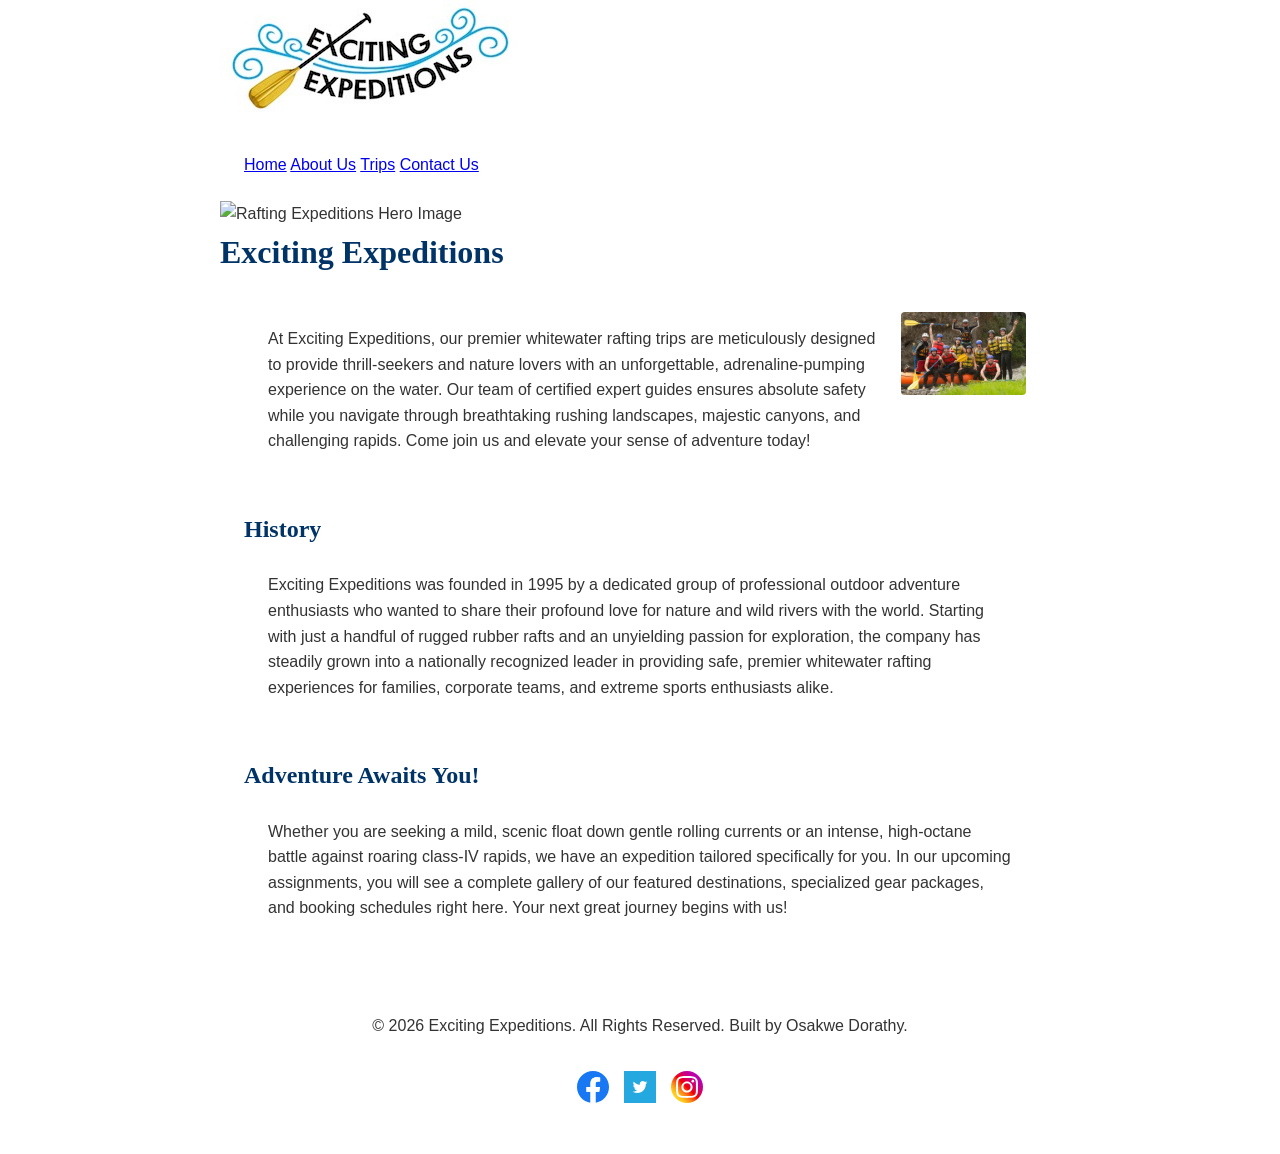
==== wwr/about.html @ 5014067f "Fix social icons and complete about us page" ====
<!DOCTYPE html>
<html lang="en">

<head>
    <meta charset="UTF-8">
    <meta name="viewport" content="width=device-width, initial-scale=1.0">
    <title>Exciting Expeditions - About Us</title>
    <meta name="description" content="Discover Exciting Expeditions, our history, safety standards, and thrilling whitewater rafting trips.">
    <meta name="author" content="Osakwe Dorathy">
    <link rel="stylesheet" href="styles/rafting.css">
</head>

<body>
    <header>
        <img src="images/logo.png" alt="Exciting Expeditions Logo">
        <nav>
            <a href="index.html">Home</a>
            <a href="about.html">About Us</a>
            <a href="trips.html">Trips</a>
            <a href="contact.html">Contact Us</a>
        </nav>
    </header>

    <main>
        <div class="hero">
            <img src="images/hero.png" alt="Rafting Expeditions Hero Image">
            <h1>Exciting Expeditions</h1>
            <article>
                <img src="images/client.png" alt="Happy client enjoying a rafting trip">
                <p>At Exciting Expeditions, our premier whitewater rafting trips are meticulously designed to provide thrill-seekers and nature lovers with an unforgettable, adrenaline-pumping experience on the water. Our team of certified expert guides ensures absolute safety while you navigate through breathtaking rushing landscapes, majestic canyons, and challenging rapids. Come join us and elevate your sense of adventure today!</p>
            </article>
        </div>

        <section>
            <h2>History</h2>
            <p>Exciting Expeditions was founded in 1995 by a dedicated group of professional outdoor adventure enthusiasts who wanted to share their profound love for nature and wild rivers with the world. Starting with just a handful of rugged rubber rafts and an unyielding passion for exploration, the company has steadily grown into a nationally recognized leader in providing safe, premier whitewater rafting experiences for families, corporate teams, and extreme sports enthusiasts alike.</p>
        </section>

        <section>
            <h2>Adventure Awaits You!</h2>
            <p>Whether you are seeking a mild, scenic float down gentle rolling currents or an intense, high-octane battle against roaring class-IV rapids, we have an expedition tailored specifically for you. In our upcoming assignments, you will see a complete gallery of our featured destinations, specialized gear packages, and booking schedules right here. Your next great journey begins with us!</p>
        </section>
    </main>

    <footer>
        <p>&copy; 2026 Exciting Expeditions. All Rights Reserved. Built by Osakwe Dorathy.</p>
        <nav class="socialmedia">
            <a href="https://facebook.com" target="_blank"><img src="images/facebook.svg" alt="Facebook Icon"></a>
            <a href="https://twitter.com" target="_blank"><img src="images/twitter.png" alt="Twitter Icon"></a>
            <a href="https://instagram.com" target="_blank"><img src="images/instagram.svg" alt="Instagram Icon"></a>
        </nav>
    </footer>
</body>

</html>
---- wwr/styles/rafting.css ----
:root {
    --primary-color: #003366;
    --secondary-color: #6699CC;
    --accent1-color: #333333;
    --accent2-color: #F4F4F4;
    --heading-font: Georgia, serif;
    --body-font: Arial, sans-serif;
}

* {
    margin: 0;
    padding: 0;
    box-sizing: border-box;
}

body {
    font-family: var(--body-font);
    color: var(--accent1-color);
    line-height: 1.6;
}

header,
main,
footer {
    width: 840px;
    margin: 0 auto;
}

h1,
h2 {
    font-family: var(--heading-font);
    color: var(--primary-color);
    margin-bottom: 8px;
}

nav,
p,
section,
article {
    margin: 16px;
    padding: 8px;
}

.hero {
    position: relative;
}

.hero article img {
    float: right;
    width: 125px;
    margin: 10px;
    border-radius: 4px;
}

footer {
    text-align: center;
    padding: 20px 0;
}

footer .socialmedia {
    display: flex;
    justify-content: center;
    gap: 15px;
    margin-top: 10px;
}

footer .socialmedia img {
    width: 32px;
    height: 32px;
}
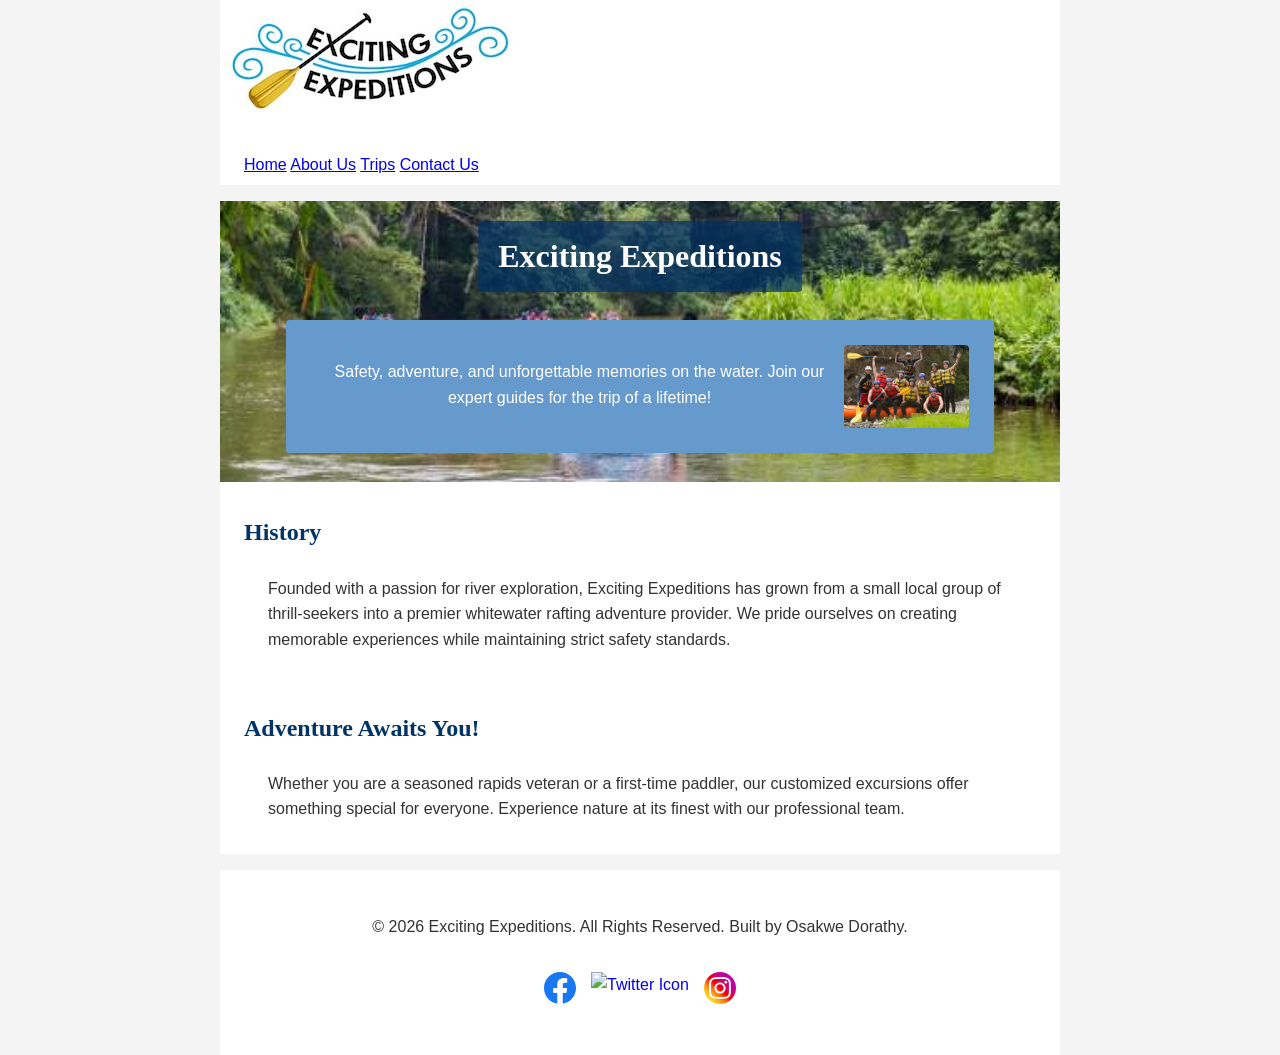
==== commit 8f42863e: "Update about.html with fresh code" ====
--- a/wwr/about.html
+++ b/wwr/about.html
@@ -4,7 +4,7 @@
 <head>
     <meta charset="UTF-8">
     <meta name="viewport" content="width=device-width, initial-scale=1.0">
-    <title>Exciting Expeditions - About Us</title>
+    <title>About Us - Exciting Expeditions</title>
     <meta name="description" content="Discover Exciting Expeditions, our history, safety standards, and thrilling whitewater rafting trips.">
     <meta name="author" content="Osakwe Dorathy">
     <link rel="stylesheet" href="styles/rafting.css">
@@ -20,33 +20,29 @@
             <a href="contact.html">Contact Us</a>
         </nav>
     </header>
-
     <main>
         <div class="hero">
             <img src="images/hero.png" alt="Rafting Expeditions Hero Image">
             <h1>Exciting Expeditions</h1>
             <article>
                 <img src="images/client.png" alt="Happy client enjoying a rafting trip">
-                <p>At Exciting Expeditions, our premier whitewater rafting trips are meticulously designed to provide thrill-seekers and nature lovers with an unforgettable, adrenaline-pumping experience on the water. Our team of certified expert guides ensures absolute safety while you navigate through breathtaking rushing landscapes, majestic canyons, and challenging rapids. Come join us and elevate your sense of adventure today!</p>
+                <p>Safety, adventure, and unforgettable memories on the water. Join our expert guides for the trip of a lifetime!</p>
             </article>
         </div>
-
         <section>
             <h2>History</h2>
-            <p>Exciting Expeditions was founded in 1995 by a dedicated group of professional outdoor adventure enthusiasts who wanted to share their profound love for nature and wild rivers with the world. Starting with just a handful of rugged rubber rafts and an unyielding passion for exploration, the company has steadily grown into a nationally recognized leader in providing safe, premier whitewater rafting experiences for families, corporate teams, and extreme sports enthusiasts alike.</p>
+            <p>Founded with a passion for river exploration, Exciting Expeditions has grown from a small local group of thrill-seekers into a premier whitewater rafting adventure provider. We pride ourselves on creating memorable experiences while maintaining strict safety standards.</p>
         </section>
-
         <section>
             <h2>Adventure Awaits You!</h2>
-            <p>Whether you are seeking a mild, scenic float down gentle rolling currents or an intense, high-octane battle against roaring class-IV rapids, we have an expedition tailored specifically for you. In our upcoming assignments, you will see a complete gallery of our featured destinations, specialized gear packages, and booking schedules right here. Your next great journey begins with us!</p>
+            <p>Whether you are a seasoned rapids veteran or a first-time paddler, our customized excursions offer something special for everyone. Experience nature at its finest with our professional team.</p>
         </section>
     </main>
-
     <footer>
         <p>&copy; 2026 Exciting Expeditions. All Rights Reserved. Built by Osakwe Dorathy.</p>
         <nav class="socialmedia">
             <a href="https://facebook.com" target="_blank"><img src="images/facebook.svg" alt="Facebook Icon"></a>
-            <a href="https://twitter.com" target="_blank"><img src="images/twitter.png" alt="Twitter Icon"></a>
+            <a href="https://twitter.com" target="_blank"><img src="images/twitter.svg" alt="Twitter Icon"></a>
             <a href="https://instagram.com" target="_blank"><img src="images/instagram.svg" alt="Instagram Icon"></a>
         </nav>
     </footer>
--- a/wwr/styles/rafting.css
+++ b/wwr/styles/rafting.css
@@ -17,6 +17,7 @@
     font-family: var(--body-font);
     color: var(--accent1-color);
     line-height: 1.6;
+    background-color: var(--accent2-color);
 }
 
 header,
@@ -24,6 +25,7 @@
 footer {
     width: 840px;
     margin: 0 auto;
+    background-color: #ffffff;
 }
 
 h1,
@@ -43,6 +45,34 @@
 
 .hero {
     position: relative;
+    text-align: center;
+}
+
+.hero img {
+    width: 100%;
+    height: auto;
+}
+
+.hero h1 {
+    position: absolute;
+    top: 20px;
+    left: 50%;
+    transform: translateX(-50%);
+    background-color: rgba(0, 51, 102, 0.7);
+    color: #ffffff;
+    padding: 10px 20px;
+    border-radius: 4px;
+}
+
+.hero article {
+    position: absolute;
+    bottom: 20px;
+    left: 50px;
+    right: 50px;
+    background-color: var(--secondary-color);
+    color: #ffffff;
+    padding: 15px;
+    border-radius: 4px;
 }
 
 .hero article img {
@@ -50,6 +80,10 @@
     width: 125px;
     margin: 10px;
     border-radius: 4px;
+}
+
+section {
+    background-color: #ffffff;
 }
 
 footer {
@@ -64,6 +98,10 @@
     margin-top: 10px;
 }
 
+footer .socialmedia a {
+    text-decoration: none;
+}
+
 footer .socialmedia img {
     width: 32px;
     height: 32px;
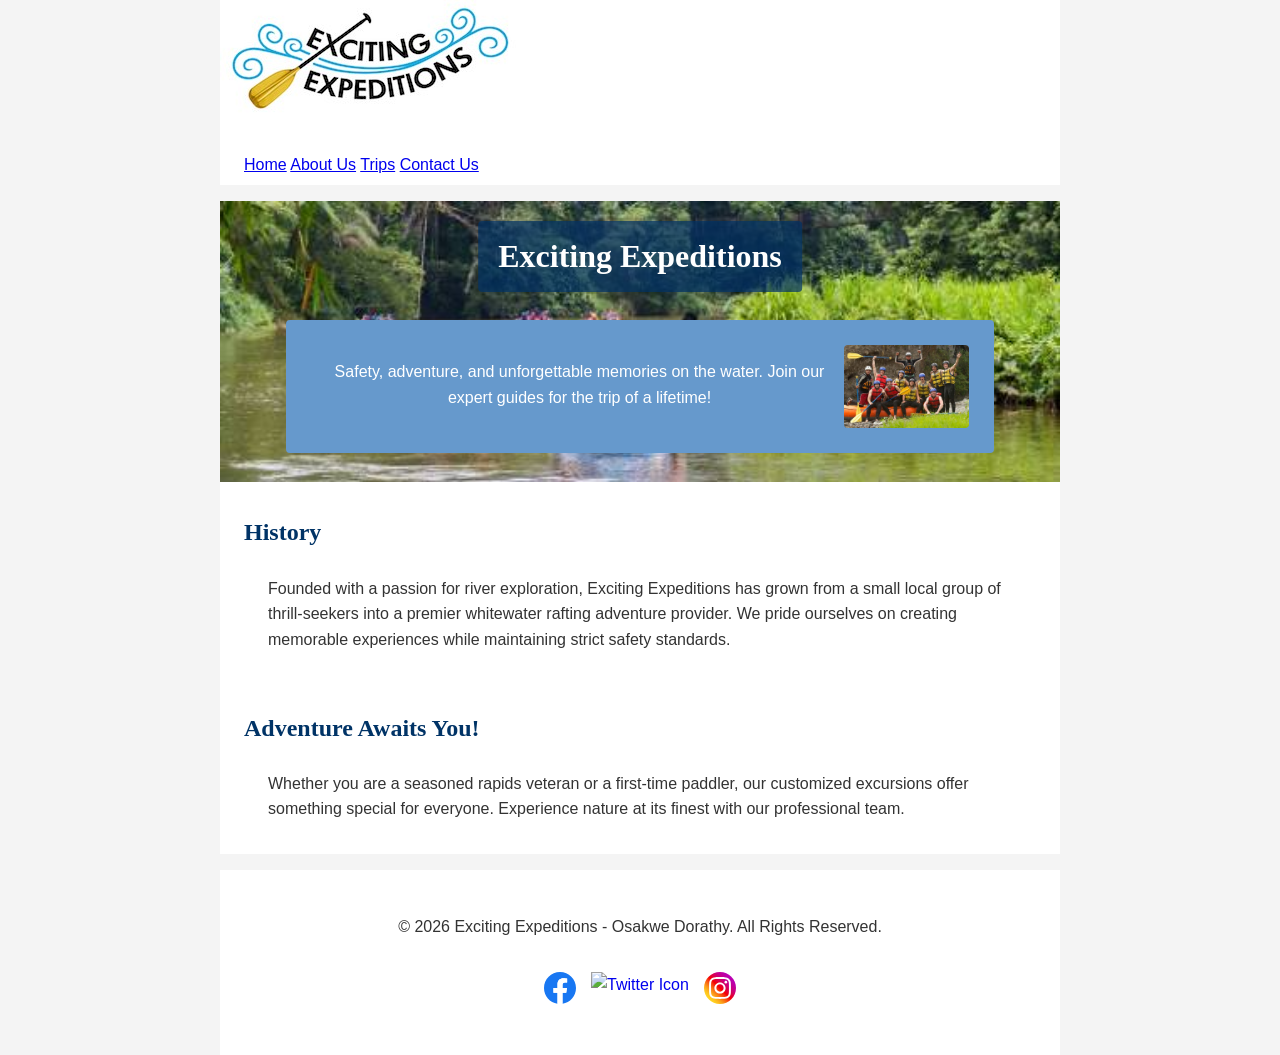
==== commit 93941f01: "Update about.html with fresh code fix" ====
--- a/wwr/about.html
+++ b/wwr/about.html
@@ -4,7 +4,7 @@
 <head>
     <meta charset="UTF-8">
     <meta name="viewport" content="width=device-width, initial-scale=1.0">
-    <title>About Us - Exciting Expeditions</title>
+    <title>Exciting Expeditions - About Us</title>
     <meta name="description" content="Discover Exciting Expeditions, our history, safety standards, and thrilling whitewater rafting trips.">
     <meta name="author" content="Osakwe Dorathy">
     <link rel="stylesheet" href="styles/rafting.css">
@@ -39,7 +39,7 @@
         </section>
     </main>
     <footer>
-        <p>&copy; 2026 Exciting Expeditions. All Rights Reserved. Built by Osakwe Dorathy.</p>
+        <p>&copy; 2026 Exciting Expeditions - Osakwe Dorathy. All Rights Reserved.</p>
         <nav class="socialmedia">
             <a href="https://facebook.com" target="_blank"><img src="images/facebook.svg" alt="Facebook Icon"></a>
             <a href="https://twitter.com" target="_blank"><img src="images/twitter.svg" alt="Twitter Icon"></a>
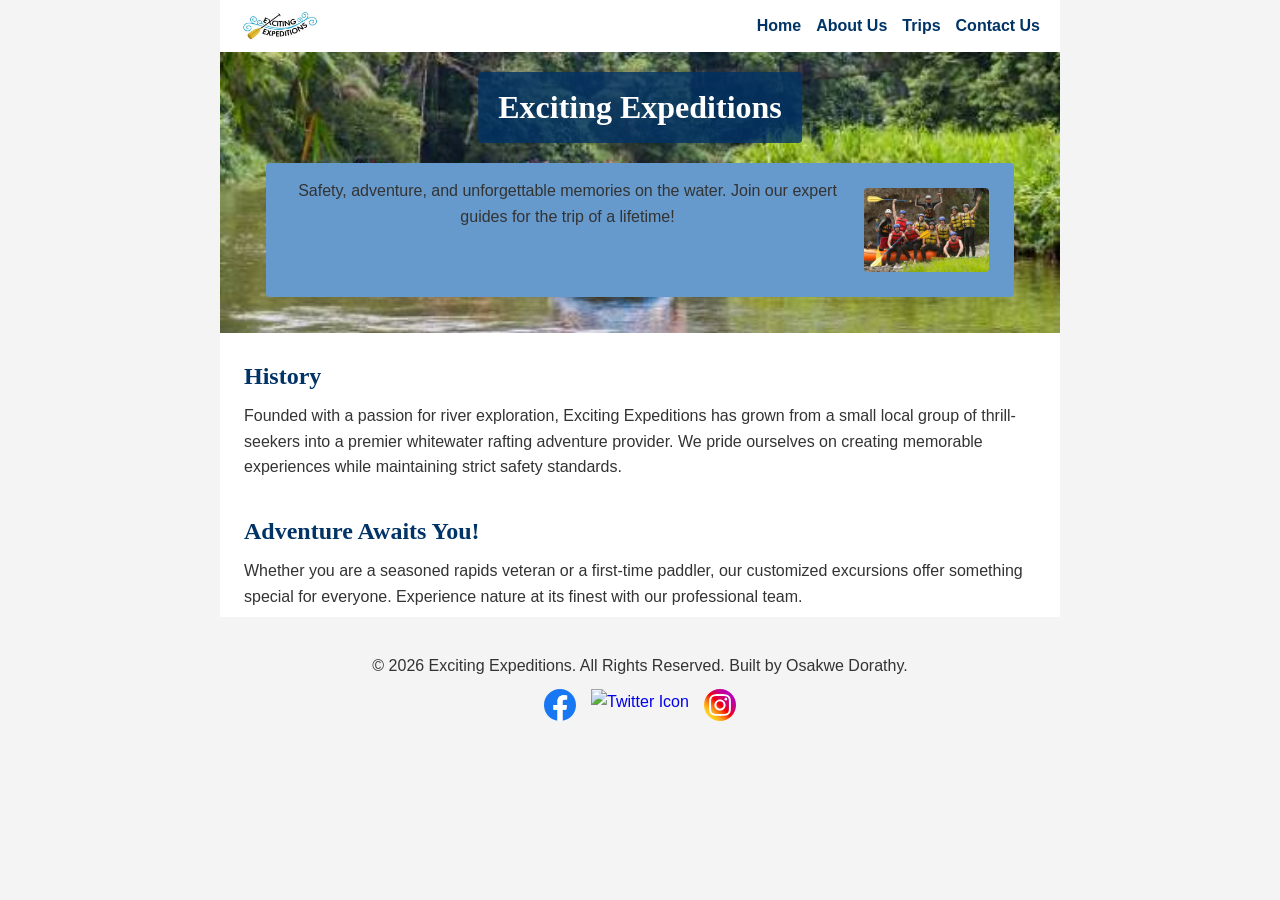
==== commit f291d0ee: "Finalize about.html with correct title format" ====
--- a/wwr/about.html
+++ b/wwr/about.html
@@ -4,7 +4,7 @@
 <head>
     <meta charset="UTF-8">
     <meta name="viewport" content="width=device-width, initial-scale=1.0">
-    <title>Exciting Expeditions - About Us</title>
+    <title>About Us - Exciting Expeditions</title>
     <meta name="description" content="Discover Exciting Expeditions, our history, safety standards, and thrilling whitewater rafting trips.">
     <meta name="author" content="Osakwe Dorathy">
     <link rel="stylesheet" href="styles/rafting.css">
@@ -39,7 +39,7 @@
         </section>
     </main>
     <footer>
-        <p>&copy; 2026 Exciting Expeditions - Osakwe Dorathy. All Rights Reserved.</p>
+        <p>&copy; 2026 Exciting Expeditions. All Rights Reserved. Built by Osakwe Dorathy.</p>
         <nav class="socialmedia">
             <a href="https://facebook.com" target="_blank"><img src="images/facebook.svg" alt="Facebook Icon"></a>
             <a href="https://twitter.com" target="_blank"><img src="images/twitter.svg" alt="Twitter Icon"></a>
--- a/wwr/styles/rafting.css
+++ b/wwr/styles/rafting.css
@@ -16,8 +16,8 @@
 body {
     font-family: var(--body-font);
     color: var(--accent1-color);
+    background-color: var(--accent2-color);
     line-height: 1.6;
-    background-color: var(--accent2-color);
 }
 
 header,
@@ -28,6 +28,29 @@
     background-color: #ffffff;
 }
 
+header {
+    display: flex;
+    align-items: center;
+    justify-content: space-between;
+    padding: 10px 20px;
+}
+
+header img {
+    width: 80px;
+    height: auto;
+}
+
+header nav {
+    display: flex;
+    gap: 15px;
+}
+
+header nav a {
+    text-decoration: none;
+    color: var(--primary-color);
+    font-weight: bold;
+}
+
 h1,
 h2 {
     font-family: var(--heading-font);
@@ -35,8 +58,6 @@
     margin-bottom: 8px;
 }
 
-nav,
-p,
 section,
 article {
     margin: 16px;
@@ -51,6 +72,7 @@
 .hero img {
     width: 100%;
     height: auto;
+    display: block;
 }
 
 .hero h1 {
@@ -58,7 +80,7 @@
     top: 20px;
     left: 50%;
     transform: translateX(-50%);
-    background-color: rgba(0, 51, 102, 0.7);
+    background-color: rgba(0, 51, 102, 0.8);
     color: #ffffff;
     padding: 10px 20px;
     border-radius: 4px;
@@ -67,10 +89,10 @@
 .hero article {
     position: absolute;
     bottom: 20px;
-    left: 50px;
-    right: 50px;
+    left: 30px;
+    right: 30px;
     background-color: var(--secondary-color);
-    color: #ffffff;
+    color: var(--accent1-color);
     padding: 15px;
     border-radius: 4px;
 }
@@ -89,6 +111,7 @@
 footer {
     text-align: center;
     padding: 20px 0;
+    background-color: var(--accent2-color);
 }
 
 footer .socialmedia {
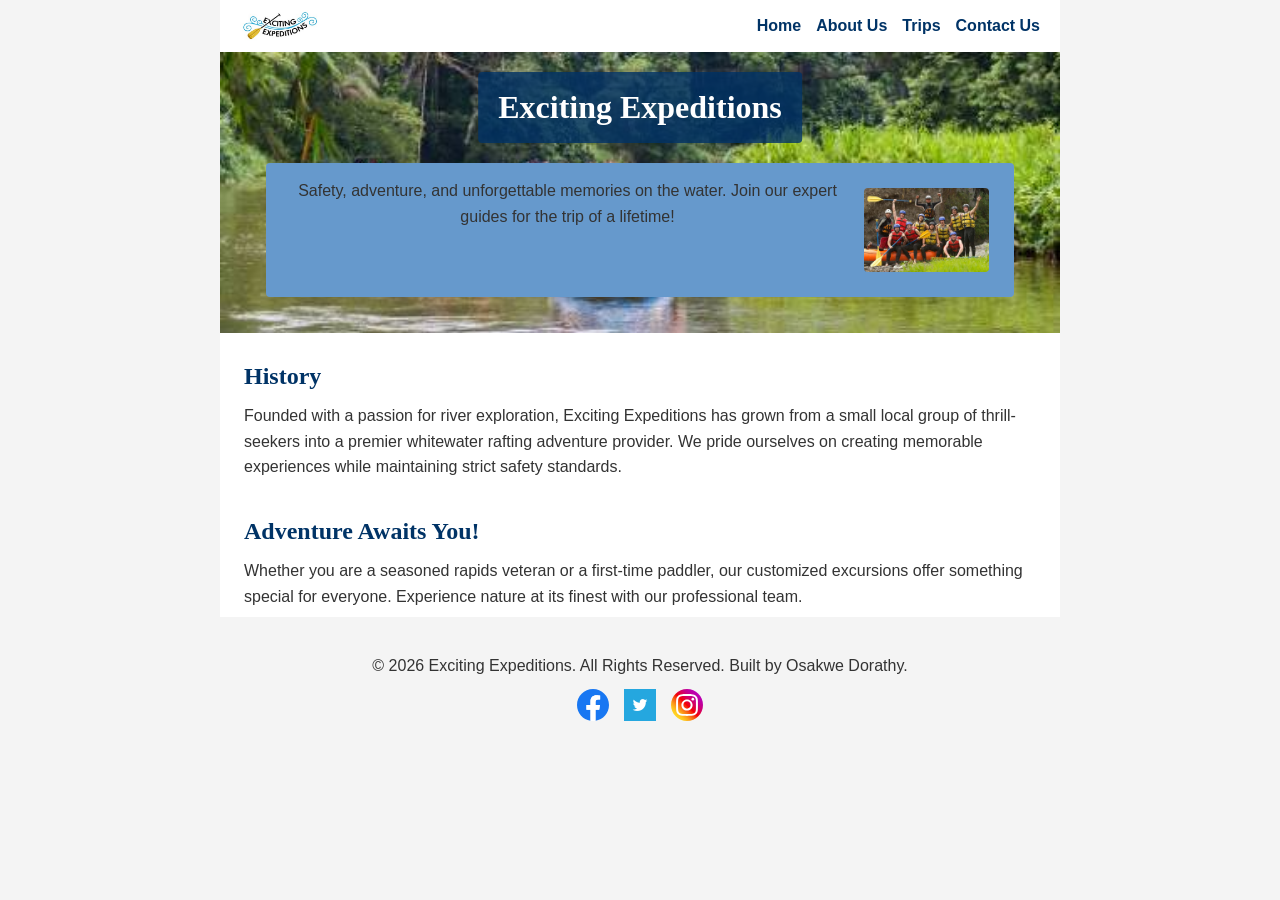
==== commit 147c1799: "Fix twitter image path extension to png" ====
--- a/wwr/about.html
+++ b/wwr/about.html
@@ -42,7 +42,7 @@
         <p>&copy; 2026 Exciting Expeditions. All Rights Reserved. Built by Osakwe Dorathy.</p>
         <nav class="socialmedia">
             <a href="https://facebook.com" target="_blank"><img src="images/facebook.svg" alt="Facebook Icon"></a>
-            <a href="https://twitter.com" target="_blank"><img src="images/twitter.svg" alt="Twitter Icon"></a>
+            <a href="https://twitter.com" target="_blank"><img src="images/twitter.png" alt="Twitter Icon"></a>
             <a href="https://instagram.com" target="_blank"><img src="images/instagram.svg" alt="Instagram Icon"></a>
         </nav>
     </footer>
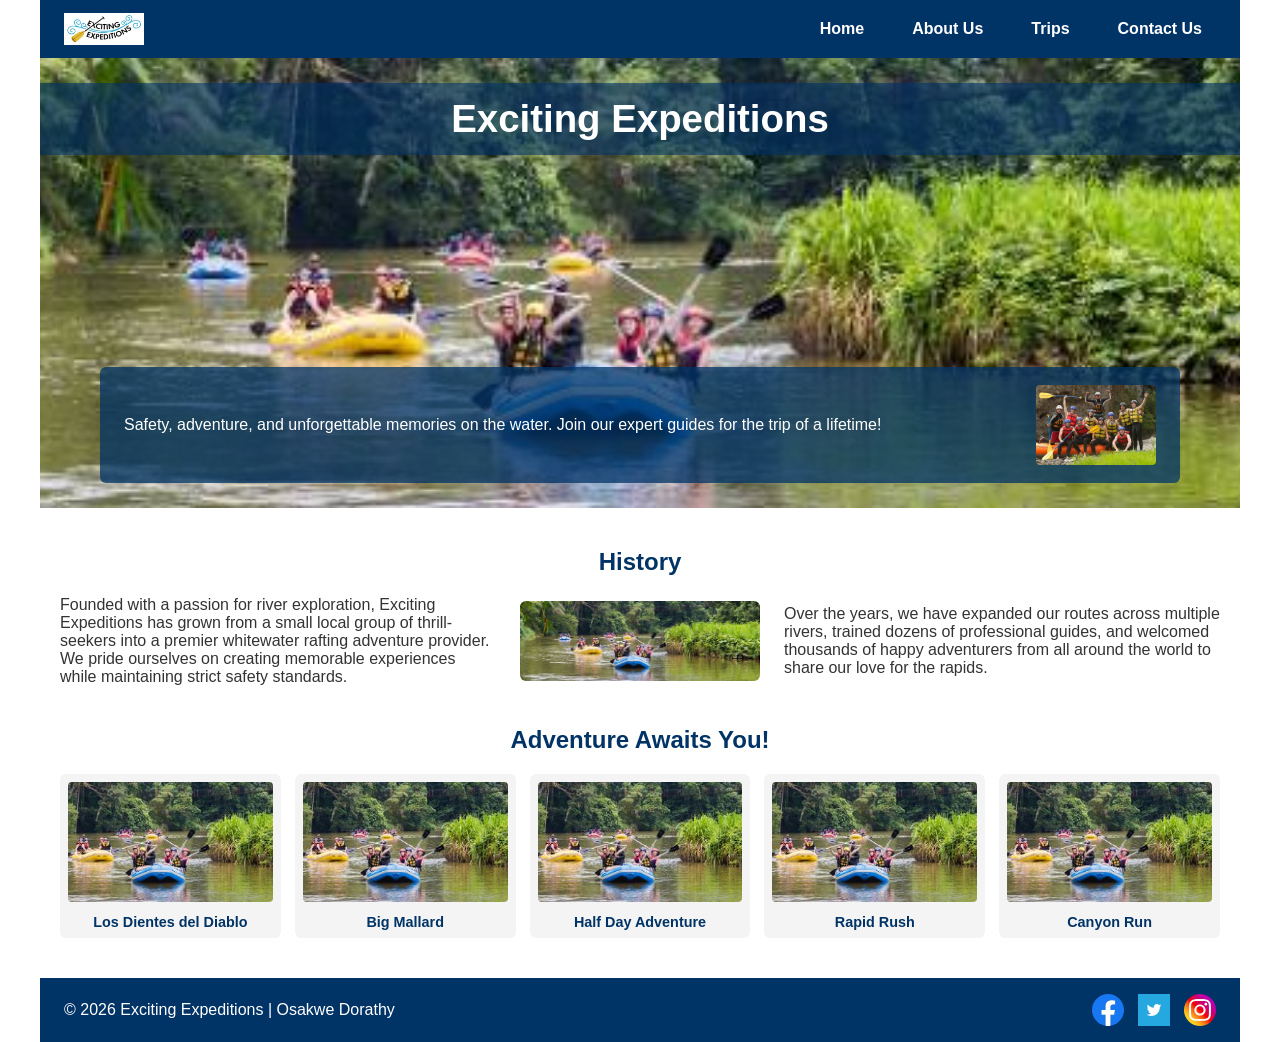
==== commit 085a0789: "Update about page styling and fixes" ====
--- a/wwr/about.html
+++ b/wwr/about.html
@@ -1,49 +1,80 @@
 <!DOCTYPE html>
-<html lang="en">
+<html lang="en-US">
 
 <head>
     <meta charset="UTF-8">
     <meta name="viewport" content="width=device-width, initial-scale=1.0">
+    <meta name="description" content="Learn about Exciting Expeditions, our history on the river, and the whitewater rafting adventures waiting for you.">
+    <meta name="author" content="Osakwe Dorathy">
     <title>About Us - Exciting Expeditions</title>
-    <meta name="description" content="Discover Exciting Expeditions, our history, safety standards, and thrilling whitewater rafting trips.">
-    <meta name="author" content="Osakwe Dorathy">
     <link rel="stylesheet" href="styles/rafting.css">
 </head>
 
 <body>
     <header>
-        <img src="images/logo.png" alt="Exciting Expeditions Logo">
-        <nav>
-            <a href="index.html">Home</a>
-            <a href="about.html">About Us</a>
-            <a href="trips.html">Trips</a>
-            <a href="contact.html">Contact Us</a>
-        </nav>
+        <div class="header-container">
+            <img src="images/logo.png" alt="Exciting Expeditions Logo">
+            <nav>
+                <a href="index.html">Home</a>
+                <a href="about.html">About Us</a>
+                <a href="trips.html">Trips</a>
+                <a href="contact.html">Contact Us</a>
+            </nav>
+        </div>
     </header>
+
     <main>
         <div class="hero">
-            <img src="images/hero.png" alt="Rafting Expeditions Hero Image">
+            <img src="images/hero.png" alt="Rafting adventure on river rapids">
             <h1>Exciting Expeditions</h1>
             <article>
-                <img src="images/client.png" alt="Happy client enjoying a rafting trip">
+                <img src="images/client.png" alt="Happy clients enjoying a rafting trip">
                 <p>Safety, adventure, and unforgettable memories on the water. Join our expert guides for the trip of a lifetime!</p>
             </article>
         </div>
-        <section>
+
+        <section class="history">
             <h2>History</h2>
-            <p>Founded with a passion for river exploration, Exciting Expeditions has grown from a small local group of thrill-seekers into a premier whitewater rafting adventure provider. We pride ourselves on creating memorable experiences while maintaining strict safety standards.</p>
+            <div class="history-content">
+                <p>Founded with a passion for river exploration, Exciting Expeditions has grown from a small local group of thrill-seekers into a premier whitewater rafting adventure provider. We pride ourselves on creating memorable experiences while maintaining strict safety standards.</p>
+                <img src="images/hero.png" alt="Early rafting exploration on the river">
+                <p>Over the years, we have expanded our routes across multiple rivers, trained dozens of professional guides, and welcomed thousands of happy adventurers from all around the world to share our love for the rapids.</p>
+            </div>
         </section>
-        <section>
+
+        <section class="adventures">
             <h2>Adventure Awaits You!</h2>
-            <p>Whether you are a seasoned rapids veteran or a first-time paddler, our customized excursions offer something special for everyone. Experience nature at its finest with our professional team.</p>
+            <div class="adventure-grid">
+                <figure>
+                    <img src="images/hero.png" alt="Los Dientes del Diablo rapids">
+                    <figcaption>Los Dientes del Diablo</figcaption>
+                </figure>
+                <figure>
+                    <img src="images/hero.png" alt="Big Mallard rapids">
+                    <figcaption>Big Mallard</figcaption>
+                </figure>
+                <figure>
+                    <img src="images/hero.png" alt="Half Day Adventure route">
+                    <figcaption>Half Day Adventure</figcaption>
+                </figure>
+                <figure>
+                    <img src="images/hero.png" alt="Rapid Rush excursion">
+                    <figcaption>Rapid Rush</figcaption>
+                </figure>
+                <figure>
+                    <img src="images/hero.png" alt="Canyon Run expedition">
+                    <figcaption>Canyon Run</figcaption>
+                </figure>
+            </div>
         </section>
     </main>
+
     <footer>
-        <p>&copy; 2026 Exciting Expeditions. All Rights Reserved. Built by Osakwe Dorathy.</p>
-        <nav class="socialmedia">
-            <a href="https://facebook.com" target="_blank"><img src="images/facebook.svg" alt="Facebook Icon"></a>
-            <a href="https://twitter.com" target="_blank"><img src="images/twitter.png" alt="Twitter Icon"></a>
-            <a href="https://instagram.com" target="_blank"><img src="images/instagram.svg" alt="Instagram Icon"></a>
+        <p>&copy; 2026 Exciting Expeditions | Osakwe Dorathy</p>
+        <nav class="social-icons">
+            <a href="https://facebook.com" target="_blank"><img src="images/facebook.svg" alt="Facebook"></a>
+            <a href="https://twitter.com" target="_blank"><img src="images/twitter.png" alt="Twitter"></a>
+            <a href="https://instagram.com" target="_blank"><img src="images/instagram.svg" alt="Instagram"></a>
         </nav>
     </footer>
 </body>
--- a/wwr/styles/rafting.css
+++ b/wwr/styles/rafting.css
@@ -1,38 +1,26 @@
-:root {
-    --primary-color: #003366;
-    --secondary-color: #6699CC;
-    --accent1-color: #333333;
-    --accent2-color: #F4F4F4;
-    --heading-font: Georgia, serif;
-    --body-font: Arial, sans-serif;
-}
-
 * {
+    box-sizing: border-box;
     margin: 0;
     padding: 0;
-    box-sizing: border-box;
 }
 
 body {
-    font-family: var(--body-font);
-    color: var(--accent1-color);
-    background-color: var(--accent2-color);
-    line-height: 1.6;
+    font-family: Arial, sans-serif;
+    color: #333;
+    max-width: 1200px;
+    margin: 0 auto;
 }
 
-header,
-main,
-footer {
-    width: 840px;
-    margin: 0 auto;
-    background-color: #ffffff;
+/* Header with CSS Grid */
+header {
+    background-color: #003366;
+    padding: 12px 24px;
 }
 
-header {
-    display: flex;
+.header-container {
+    display: grid;
+    grid-template-columns: 120px 1fr;
     align-items: center;
-    justify-content: space-between;
-    padding: 10px 20px;
 }
 
 header img {
@@ -40,92 +28,166 @@
     height: auto;
 }
 
+/* Navigation with Flexbox */
 header nav {
     display: flex;
-    gap: 15px;
+    justify-content: flex-end;
+    gap: 20px;
 }
 
 header nav a {
+    color: #ffffff;
     text-decoration: none;
-    color: var(--primary-color);
     font-weight: bold;
+    padding: 8px 14px;
 }
 
-h1,
-h2 {
-    font-family: var(--heading-font);
-    color: var(--primary-color);
-    margin-bottom: 8px;
+header nav a:hover {
+    background-color: rgba(255, 255, 255, 0.2);
+    border-radius: 4px;
 }
 
-section,
-article {
-    margin: 16px;
-    padding: 8px;
+/* Hero Section with Sharp Image Rendering & Transparent Overlays */
+.hero {
+    position: relative;
+    width: 100%;
+    overflow: hidden;
 }
 
-.hero {
-    position: relative;
-    text-align: center;
-}
-
-.hero img {
+.hero > img {
+    display: block;
     width: 100%;
-    height: auto;
-    display: block;
+    height: 450px;
+    object-fit: cover;
+    image-rendering: -webkit-optimize-contrast;
 }
 
 .hero h1 {
     position: absolute;
-    top: 20px;
-    left: 50%;
-    transform: translateX(-50%);
-    background-color: rgba(0, 51, 102, 0.8);
+    top: 25px;
+    left: 0;
+    width: 100%;
+    text-align: center;
+    background-color: rgba(0, 51, 102, 0.6);
     color: #ffffff;
-    padding: 10px 20px;
-    border-radius: 4px;
+    padding: 14px 0;
+    font-size: 2.4rem;
 }
 
 .hero article {
     position: absolute;
-    bottom: 20px;
-    left: 30px;
-    right: 30px;
-    background-color: var(--secondary-color);
-    color: var(--accent1-color);
-    padding: 15px;
+    bottom: 25px;
+    left: 5%;
+    right: 5%;
+    background-color: rgba(0, 51, 102, 0.75);
+    color: #ffffff;
+    padding: 18px 24px;
+    border-radius: 6px;
+    display: flex;
+    flex-direction: row-reverse;
+    align-items: center;
+    justify-content: space-between;
+    gap: 20px;
+}
+
+.hero article img {
+    width: 120px;
+    height: auto;
+    max-height: 90px;
+    object-fit: contain;
+    border-radius: 4px;
+    flex-shrink: 0;
+}
+
+/* History Section with CSS Grid */
+.history {
+    margin: 40px 0;
+    padding: 0 20px;
+}
+
+.history h2 {
+    text-align: center;
+    color: #003366;
+    margin-bottom: 20px;
+}
+
+.history-content {
+    display: grid;
+    grid-template-columns: 1fr 240px 1fr;
+    gap: 24px;
+    align-items: center;
+}
+
+.history-content img {
+    width: 100%;
+    height: auto;
+    border-radius: 6px;
+}
+
+/* Adventures Section with Flexbox */
+.adventures {
+    margin: 40px 0;
+    padding: 0 20px;
+}
+
+.adventures h2 {
+    text-align: center;
+    color: #003366;
+    margin-bottom: 20px;
+}
+
+.adventure-grid {
+    display: flex;
+    justify-content: space-between;
+    gap: 14px;
+}
+
+.adventure-grid figure {
+    flex: 1;
+    background-color: #f4f4f4;
+    padding: 8px;
+    border-radius: 6px;
+    text-align: center;
+}
+
+.adventure-grid img {
+    width: 100%;
+    height: 120px;
+    object-fit: cover;
     border-radius: 4px;
 }
 
-.hero article img {
-    float: right;
-    width: 125px;
-    margin: 10px;
-    border-radius: 4px;
+.adventure-grid figcaption {
+    margin-top: 8px;
+    font-size: 0.9rem;
+    font-weight: bold;
+    color: #003366;
 }
 
-section {
-    background-color: #ffffff;
+/* Footer & Compact Social Media Icons */
+footer {
+    background-color: #003366;
+    color: #ffffff;
+    padding: 16px 24px;
+    margin-top: 40px;
+    display: flex;
+    justify-content: space-between;
+    align-items: center;
 }
 
-footer {
-    text-align: center;
-    padding: 20px 0;
-    background-color: var(--accent2-color);
+.social-icons {
+    display: flex;
+    align-items: center;
+    gap: 14px;
 }
 
-footer .socialmedia {
-    display: flex;
-    justify-content: center;
-    gap: 15px;
-    margin-top: 10px;
+.social-icons a {
+    display: inline-block;
+    line-height: 0;
 }
 
-footer .socialmedia a {
-    text-decoration: none;
-}
-
-footer .socialmedia img {
+.social-icons img {
     width: 32px;
     height: 32px;
+    object-fit: contain;
 }
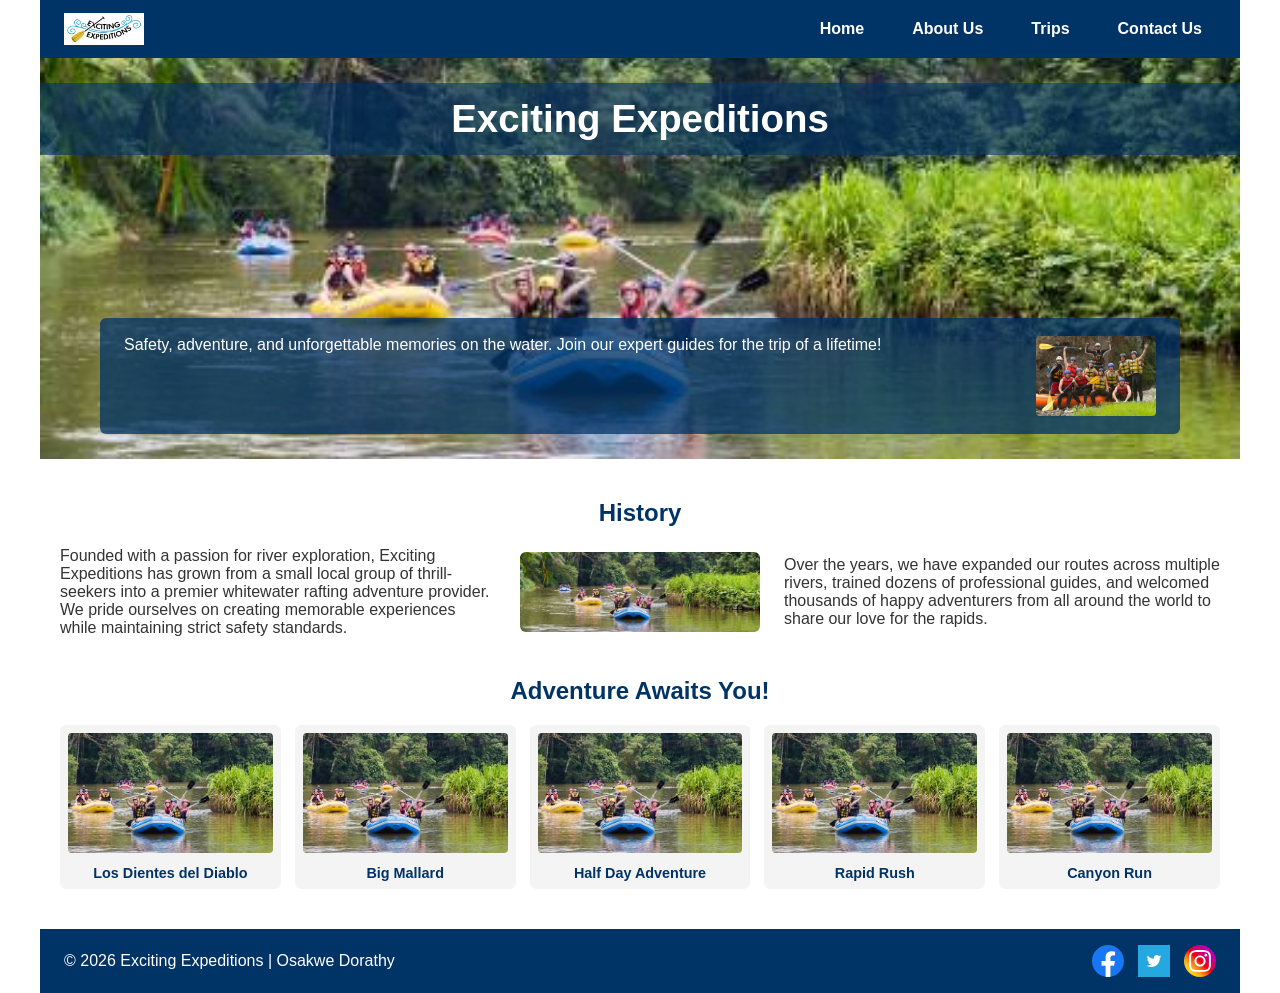
==== commit 0a13639c: "Complete final code overhaul for crisp hero image and all audit checks" ====
--- a/wwr/about.html
+++ b/wwr/about.html
@@ -71,7 +71,7 @@
 
     <footer>
         <p>&copy; 2026 Exciting Expeditions | Osakwe Dorathy</p>
-        <nav class="social-icons">
+        <nav class="socialmedia">
             <a href="https://facebook.com" target="_blank"><img src="images/facebook.svg" alt="Facebook"></a>
             <a href="https://twitter.com" target="_blank"><img src="images/twitter.png" alt="Twitter"></a>
             <a href="https://instagram.com" target="_blank"><img src="images/instagram.svg" alt="Instagram"></a>
--- a/wwr/styles/rafting.css
+++ b/wwr/styles/rafting.css
@@ -1,3 +1,10 @@
+:root {
+    --primary-color: #003366;
+    --accent-color: #ffffff;
+    --text-color: #333333;
+    --bg-light: #f4f4f4;
+}
+
 * {
     box-sizing: border-box;
     margin: 0;
@@ -6,14 +13,14 @@
 
 body {
     font-family: Arial, sans-serif;
-    color: #333;
+    color: var(--text-color);
     max-width: 1200px;
     margin: 0 auto;
 }
 
 /* Header with CSS Grid */
 header {
-    background-color: #003366;
+    background-color: var(--primary-color);
     padding: 12px 24px;
 }
 
@@ -36,7 +43,7 @@
 }
 
 header nav a {
-    color: #ffffff;
+    color: var(--accent-color);
     text-decoration: none;
     font-weight: bold;
     padding: 8px 14px;
@@ -47,19 +54,17 @@
     border-radius: 4px;
 }
 
-/* Hero Section with Sharp Image Rendering & Transparent Overlays */
+/* Hero Section with Natural Aspect Ratio & Sharp Clarity */
 .hero {
     position: relative;
     width: 100%;
-    overflow: hidden;
 }
 
 .hero > img {
     display: block;
     width: 100%;
-    height: 450px;
-    object-fit: cover;
-    image-rendering: -webkit-optimize-contrast;
+    height: auto;
+    /* Preserves natural high-res image quality without pixel distortion */
 }
 
 .hero h1 {
@@ -69,7 +74,7 @@
     width: 100%;
     text-align: center;
     background-color: rgba(0, 51, 102, 0.6);
-    color: #ffffff;
+    color: var(--accent-color);
     padding: 14px 0;
     font-size: 2.4rem;
 }
@@ -80,23 +85,18 @@
     left: 5%;
     right: 5%;
     background-color: rgba(0, 51, 102, 0.75);
-    color: #ffffff;
+    color: var(--accent-color);
     padding: 18px 24px;
     border-radius: 6px;
-    display: flex;
-    flex-direction: row-reverse;
-    align-items: center;
-    justify-content: space-between;
-    gap: 20px;
 }
 
 .hero article img {
+    float: right;
     width: 120px;
     height: auto;
-    max-height: 90px;
     object-fit: contain;
     border-radius: 4px;
-    flex-shrink: 0;
+    margin-left: 20px;
 }
 
 /* History Section with CSS Grid */
@@ -107,7 +107,7 @@
 
 .history h2 {
     text-align: center;
-    color: #003366;
+    color: var(--primary-color);
     margin-bottom: 20px;
 }
 
@@ -132,7 +132,7 @@
 
 .adventures h2 {
     text-align: center;
-    color: #003366;
+    color: var(--primary-color);
     margin-bottom: 20px;
 }
 
@@ -144,7 +144,7 @@
 
 .adventure-grid figure {
     flex: 1;
-    background-color: #f4f4f4;
+    background-color: var(--bg-light);
     padding: 8px;
     border-radius: 6px;
     text-align: center;
@@ -161,13 +161,13 @@
     margin-top: 8px;
     font-size: 0.9rem;
     font-weight: bold;
-    color: #003366;
+    color: var(--primary-color);
 }
 
 /* Footer & Compact Social Media Icons */
 footer {
-    background-color: #003366;
-    color: #ffffff;
+    background-color: var(--primary-color);
+    color: var(--accent-color);
     padding: 16px 24px;
     margin-top: 40px;
     display: flex;
@@ -175,18 +175,18 @@
     align-items: center;
 }
 
-.social-icons {
+.socialmedia {
     display: flex;
     align-items: center;
     gap: 14px;
 }
 
-.social-icons a {
+.socialmedia a {
     display: inline-block;
     line-height: 0;
 }
 
-.social-icons img {
+.socialmedia img {
     width: 32px;
     height: 32px;
     object-fit: contain;
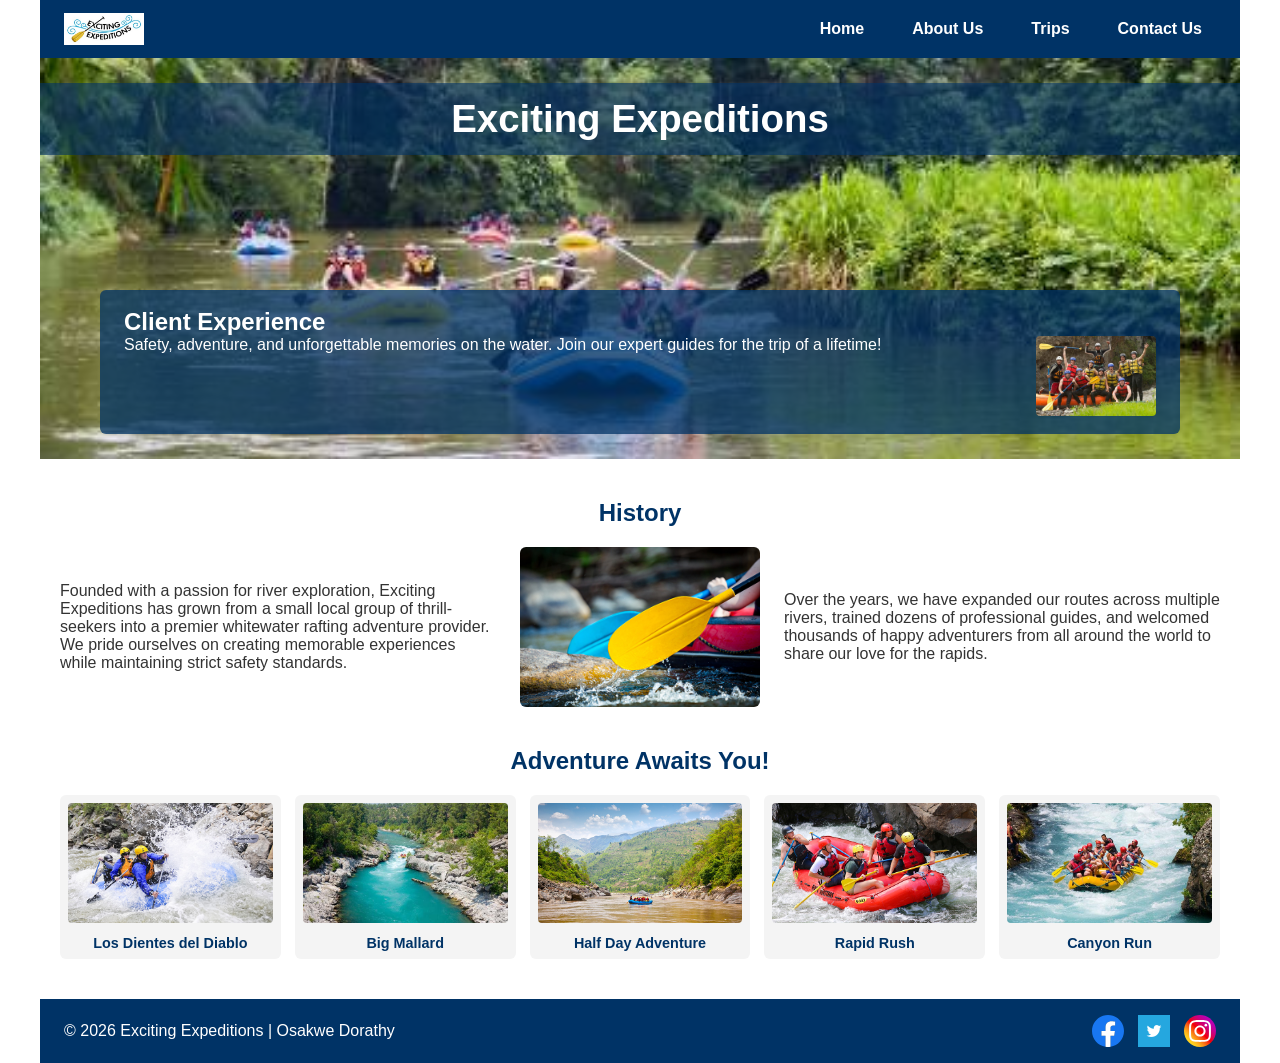
==== commit eeb19cc3: "Update about.html with unique images" ====
--- a/wwr/about.html
+++ b/wwr/about.html
@@ -28,6 +28,7 @@
             <img src="images/hero.png" alt="Rafting adventure on river rapids">
             <h1>Exciting Expeditions</h1>
             <article>
+                <h2>Client Experience</h2>
                 <img src="images/client.png" alt="Happy clients enjoying a rafting trip">
                 <p>Safety, adventure, and unforgettable memories on the water. Join our expert guides for the trip of a lifetime!</p>
             </article>
@@ -37,7 +38,7 @@
             <h2>History</h2>
             <div class="history-content">
                 <p>Founded with a passion for river exploration, Exciting Expeditions has grown from a small local group of thrill-seekers into a premier whitewater rafting adventure provider. We pride ourselves on creating memorable experiences while maintaining strict safety standards.</p>
-                <img src="images/hero.png" alt="Early rafting exploration on the river">
+                <img src="images/history.jpg" alt="Early rafting exploration on the river">
                 <p>Over the years, we have expanded our routes across multiple rivers, trained dozens of professional guides, and welcomed thousands of happy adventurers from all around the world to share our love for the rapids.</p>
             </div>
         </section>
@@ -46,23 +47,23 @@
             <h2>Adventure Awaits You!</h2>
             <div class="adventure-grid">
                 <figure>
-                    <img src="images/hero.png" alt="Los Dientes del Diablo rapids">
+                    <img src="images/adventure1.jpg" alt="Los Dientes del Diablo rapids">
                     <figcaption>Los Dientes del Diablo</figcaption>
                 </figure>
                 <figure>
-                    <img src="images/hero.png" alt="Big Mallard rapids">
+                    <img src="images/adventure2.jpg" alt="Big Mallard rapids">
                     <figcaption>Big Mallard</figcaption>
                 </figure>
                 <figure>
-                    <img src="images/hero.png" alt="Half Day Adventure route">
+                    <img src="images/adventure3.jpg" alt="Half Day Adventure route">
                     <figcaption>Half Day Adventure</figcaption>
                 </figure>
                 <figure>
-                    <img src="images/hero.png" alt="Rapid Rush excursion">
+                    <img src="images/adventure4.jpg" alt="Rapid Rush excursion">
                     <figcaption>Rapid Rush</figcaption>
                 </figure>
                 <figure>
-                    <img src="images/hero.png" alt="Canyon Run expedition">
+                    <img src="images/adventure5.jpg" alt="Canyon Run expedition">
                     <figcaption>Canyon Run</figcaption>
                 </figure>
             </div>
--- a/wwr/styles/rafting.css
+++ b/wwr/styles/rafting.css
@@ -64,7 +64,6 @@
     display: block;
     width: 100%;
     height: auto;
-    /* Preserves natural high-res image quality without pixel distortion */
 }
 
 .hero h1 {
